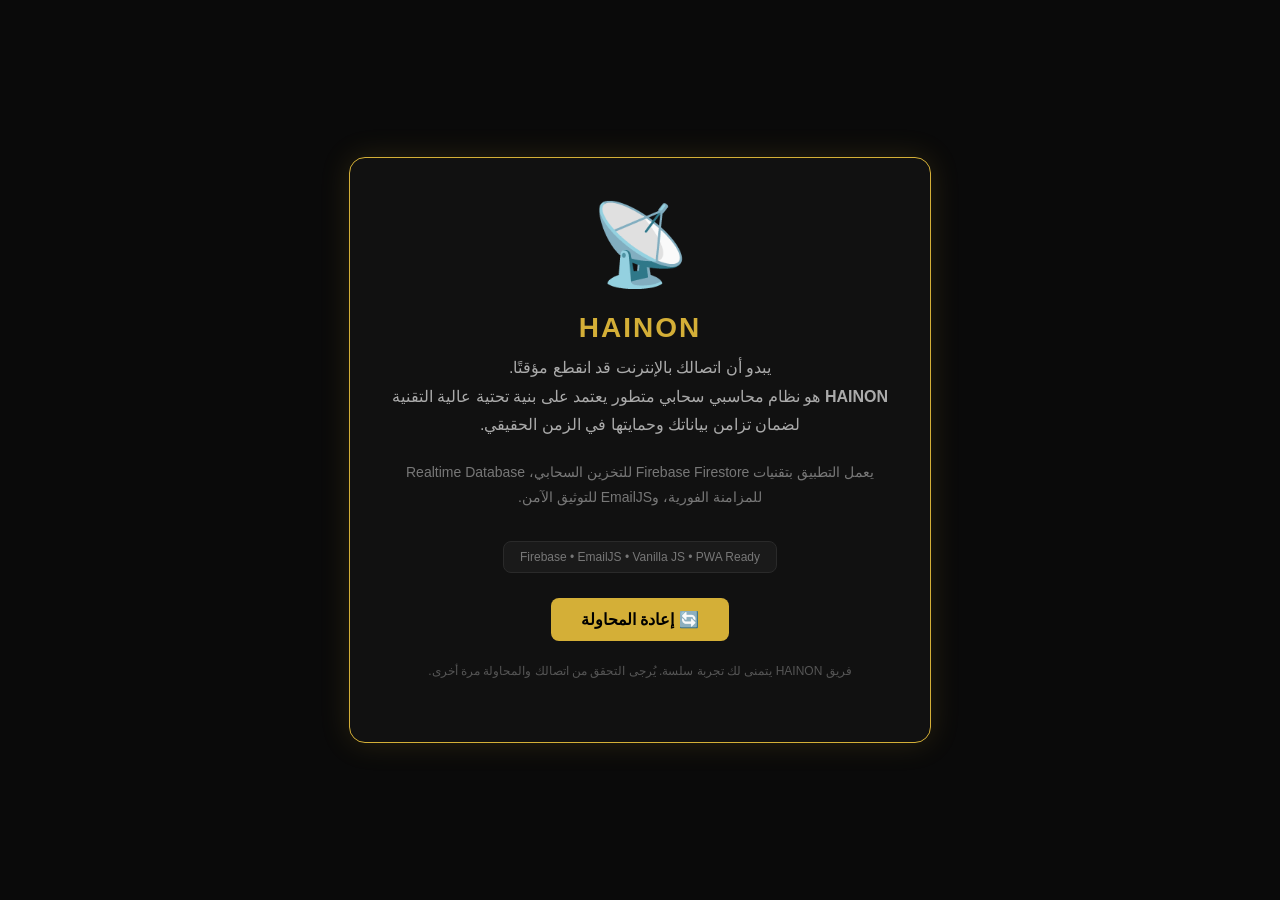
==== offline.html @ d315164a "Create offline.html" ====
<!DOCTYPE html>
<html lang="ar" dir="rtl">
<head>
    <meta charset="UTF-8">
    <meta name="viewport" content="width=device-width, initial-scale=1.0">
    <title>HAINON | غير متصل</title>
    <style>
        body {
            margin: 0;
            padding: 0;
            font-family: 'Cairo', sans-serif;
            background: #0a0a0a;
            color: #F5F5F5;
            display: flex;
            align-items: center;
            justify-content: center;
            height: 100vh;
            text-align: center;
        }
        .offline-container {
            max-width: 500px;
            padding: 40px;
            background: #111;
            border: 1px solid #D4AF37;
            border-radius: 16px;
            box-shadow: 0 0 30px rgba(212, 175, 55, 0.15);
        }
        .offline-icon {
            font-size: 80px;
            color: #D4AF37;
            margin-bottom: 20px;
        }
        h1 {
            color: #D4AF37;
            font-size: 28px;
            margin: 0 0 10px;
            letter-spacing: 2px;
        }
        p {
            color: #AAAAAA;
            font-size: 16px;
            line-height: 1.8;
            margin: 0 0 20px;
        }
        .tech-badge {
            display: inline-block;
            background: #1a1a1a;
            border: 1px solid #2A2A2A;
            padding: 8px 16px;
            border-radius: 8px;
            color: #777;
            font-size: 12px;
            margin-top: 10px;
        }
        .btn-retry {
            display: inline-block;
            padding: 12px 30px;
            background: #D4AF37;
            color: #000;
            font-weight: bold;
            border-radius: 8px;
            text-decoration: none;
            margin-top: 25px;
            transition: 0.3s;
        }
        .btn-retry:hover {
            background: #E8C84A;
        }
    </style>
</head>
<body>
    <div class="offline-container">
        <div class="offline-icon">📡</div>
        <h1>HAINON</h1>
        <p>
            يبدو أن اتصالك بالإنترنت قد انقطع مؤقتًا.<br>
            <strong>HAINON</strong> هو نظام محاسبي سحابي متطور يعتمد على بنية تحتية عالية التقنية لضمان تزامن بياناتك وحمايتها في الزمن الحقيقي.
        </p>
        <p style="font-size:14px; color:#777;">
            يعمل التطبيق بتقنيات Firebase Firestore للتخزين السحابي، Realtime Database للمزامنة الفورية، وEmailJS للتوثيق الآمن.
        </p>
        <div class="tech-badge">Firebase • EmailJS • Vanilla JS • PWA Ready</div>
        <br>
        <a href="javascript:location.reload()" class="btn-retry">🔄 إعادة المحاولة</a>
        <p style="font-size:12px; color:#555; margin-top: 20px;">
            فريق HAINON يتمنى لك تجربة سلسة. يُرجى التحقق من اتصالك والمحاولة مرة أخرى.
        </p>
    </div>
</body>
</html>
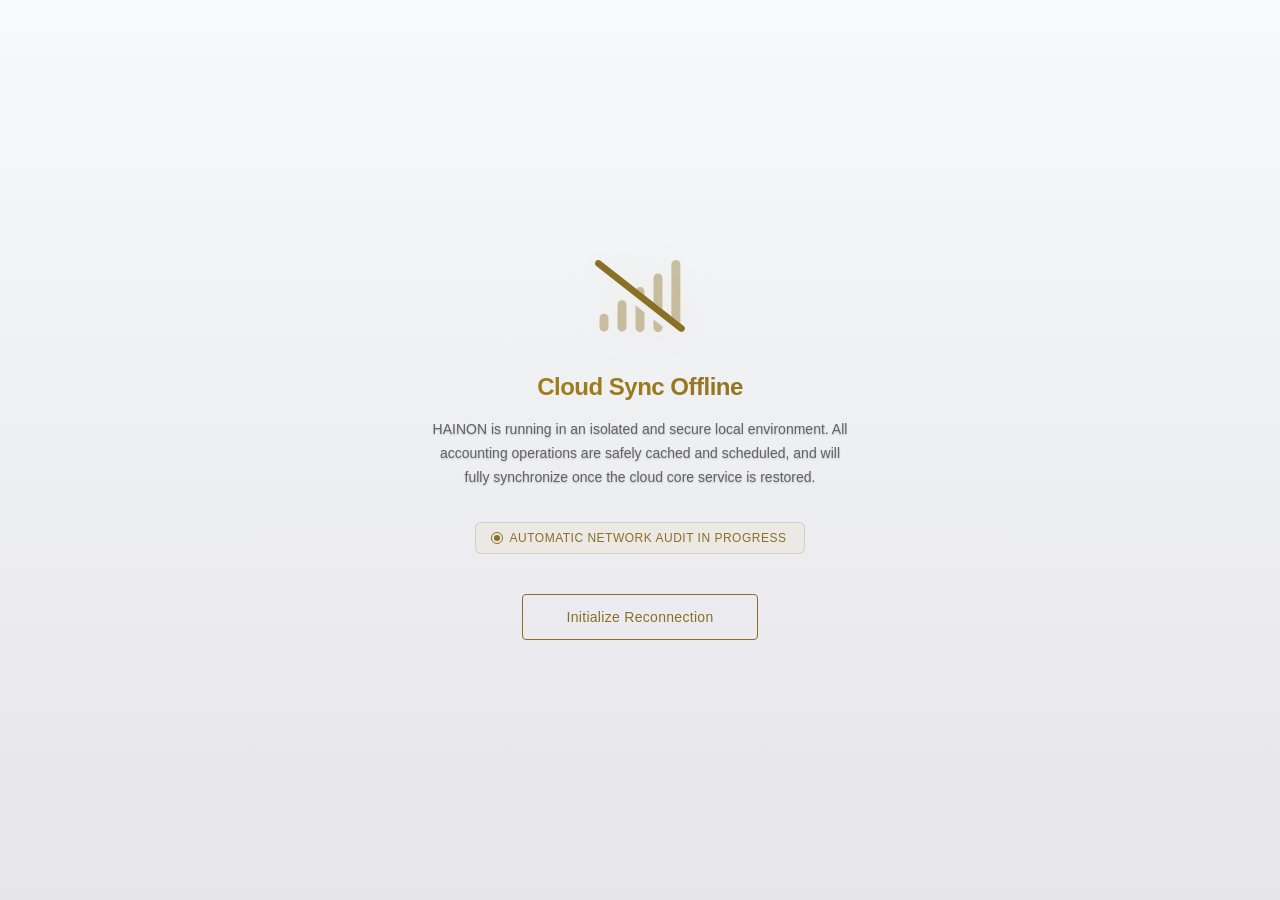
==== commit 48e9a96e: "Update offline.html" ====
--- a/offline.html
+++ b/offline.html
@@ -1,90 +1,211 @@
 <!DOCTYPE html>
-<html lang="ar" dir="rtl">
+<html>
 <head>
-    <meta charset="UTF-8">
-    <meta name="viewport" content="width=device-width, initial-scale=1.0">
-    <title>HAINON | غير متصل</title>
-    <style>
-        body {
-            margin: 0;
-            padding: 0;
-            font-family: 'Cairo', sans-serif;
-            background: #0a0a0a;
-            color: #F5F5F5;
-            display: flex;
-            align-items: center;
-            justify-content: center;
-            height: 100vh;
-            text-align: center;
-        }
-        .offline-container {
-            max-width: 500px;
-            padding: 40px;
-            background: #111;
-            border: 1px solid #D4AF37;
-            border-radius: 16px;
-            box-shadow: 0 0 30px rgba(212, 175, 55, 0.15);
-        }
-        .offline-icon {
-            font-size: 80px;
-            color: #D4AF37;
-            margin-bottom: 20px;
-        }
-        h1 {
-            color: #D4AF37;
-            font-size: 28px;
-            margin: 0 0 10px;
-            letter-spacing: 2px;
-        }
-        p {
-            color: #AAAAAA;
-            font-size: 16px;
-            line-height: 1.8;
-            margin: 0 0 20px;
-        }
-        .tech-badge {
-            display: inline-block;
-            background: #1a1a1a;
-            border: 1px solid #2A2A2A;
-            padding: 8px 16px;
-            border-radius: 8px;
-            color: #777;
-            font-size: 12px;
-            margin-top: 10px;
-        }
-        .btn-retry {
-            display: inline-block;
-            padding: 12px 30px;
-            background: #D4AF37;
-            color: #000;
-            font-weight: bold;
-            border-radius: 8px;
-            text-decoration: none;
-            margin-top: 25px;
-            transition: 0.3s;
-        }
-        .btn-retry:hover {
-            background: #E8C84A;
-        }
-    </style>
+  <meta name="viewport" content="width=device-width, initial-scale=1, user-scalable=no">
+  <title>HAINON - Offline Mode</title>
+  <style type="text/css"> 
+    :root { 
+      --bg-gradient: radial-gradient(circle at center, #141416 0%, #080809 100%);
+      --gold-primary: #D4AF37; 
+      --gold-secondary: #AA8413;
+      --gold-gradient: linear-gradient(135deg, #F3E7C4 0%, #D4AF37 50%, #8A6F27 100%);
+      --text-main: #FFFFFF;
+      --text-muted: #8E8E93;
+      --border-color: rgba(212, 175, 55, 0.15);
+    }
+    
+    [data-theme="light"] { 
+      --bg-gradient: linear-gradient(180deg, #F8F9FA 0%, #E5E5EA 100%);
+      --gold-primary: #8A6F27; 
+      --gold-secondary: #544316;
+      --gold-gradient: linear-gradient(135deg, #AA8413 0%, #8A6F27 100%);
+      --text-main: #1C1C1E;
+      --text-muted: #636366;
+      --border-color: rgba(138, 111, 39, 0.2);
+    }
+
+    html, body { 
+      background: var(--bg-gradient) !important; 
+      transition: background 0.4s ease;
+      margin: 0;
+      padding: 0;
+      height: 100%;
+      display: flex;
+      align-items: center;
+      justify-content: center;
+      -webkit-font-smoothing: antialiased;
+    }
+
+    html, body, button { 
+      font-family: -apple-system, BlinkMacSystemFont, "Segoe UI", Roboto, "Helvetica Neue", Arial, sans-serif; 
+    } 
+
+    .container { 
+      color: var(--text-main); 
+      text-align: center; 
+      padding: 40px 30px;
+      max-width: 480px;
+      width: 100%;
+      box-sizing: border-box;
+      direction: rtl;
+    } 
+
+    .brand-glow {
+      position: relative;
+      display: inline-block;
+      margin-bottom: 35px;
+      animation: smoothPulse 3s infinite ease-in-out;
+    }
+    
+    #logo svg {
+      filter: drop-shadow(0px 4px 20px rgba(212, 175, 55, 0.15));
+    }
+    
+    #logo > svg > g > path { 
+      fill: var(--gold-primary); 
+    }
+
+    @keyframes smoothPulse {
+      0% { transform: scale(1); filter: brightness(1); }
+      50% { transform: scale(1.03); filter: brightness(1.2); }
+      100% { transform: scale(1); filter: brightness(1); }
+    }
+
+    h1 {
+      font-size: 24px;
+      font-weight: 600;
+      letter-spacing: -0.5px;
+      margin: 0 0 16px 0;
+      background: var(--gold-gradient);
+      -webkit-background-clip: text;
+      -webkit-text-fill-color: transparent;
+      line-height: 1.3;
+    }
+
+    p {
+      font-size: 14px;
+      color: var(--text-muted);
+      line-height: 1.7;
+      margin: 0 auto 32px auto;
+      font-weight: 400;
+      text-shadow: 0 1px 2px rgba(0,0,0,0.2);
+    }
+    
+    .status-panel {
+      display: inline-flex;
+      align-items: center;
+      justify-content: center;
+      gap: 10px;
+      font-size: 12px;
+      font-weight: 500;
+      letter-spacing: 0.5px;
+      background: rgba(212, 175, 55, 0.06);
+      color: var(--gold-primary);
+      padding: 8px 18px;
+      border-radius: 6px;
+      border: 1px solid var(--border-color);
+      margin-bottom: 40px;
+      text-transform: uppercase;
+    }
+
+    .radar-indicator {
+      width: 6px;
+      height: 6px;
+      background-color: var(--gold-primary);
+      border-radius: 50%;
+      position: relative;
+    }
+    .radar-indicator::after {
+      content: '';
+      position: absolute;
+      top: -3px; left: -3px; right: -3px; bottom: -3px;
+      border: 1px solid var(--gold-primary);
+      border-radius: 50%;
+      animation: radarScan 1.5s infinite linear;
+    }
+    @keyframes radarScan {
+      0% { transform: scale(1); opacity: 1; }
+      100% { transform: scale(2.5); opacity: 0; }
+    }
+
+    button { 
+      background: transparent;
+      color: var(--gold-primary);
+      border: 1px solid var(--gold-primary);
+      font-size: 14px;
+      font-weight: 500;
+      letter-spacing: 0.3px;
+      border-radius: 4px;
+      padding: 14px 44px; 
+      cursor: pointer;
+      transition: all 0.3s cubic-bezier(0.16, 1, 0.3, 1);
+    }
+    
+    button:hover {
+      background: var(--gold-gradient);
+      color: #000000;
+      border-color: transparent;
+      box-shadow: 0 10px 30px rgba(212, 175, 55, 0.15);
+      transform: translateY(-1px);
+    }
+    
+    button:active {
+      transform: translateY(1px);
+    }
+  </style>
 </head>
 <body>
-    <div class="offline-container">
-        <div class="offline-icon">📡</div>
-        <h1>HAINON</h1>
-        <p>
-            يبدو أن اتصالك بالإنترنت قد انقطع مؤقتًا.<br>
-            <strong>HAINON</strong> هو نظام محاسبي سحابي متطور يعتمد على بنية تحتية عالية التقنية لضمان تزامن بياناتك وحمايتها في الزمن الحقيقي.
-        </p>
-        <p style="font-size:14px; color:#777;">
-            يعمل التطبيق بتقنيات Firebase Firestore للتخزين السحابي، Realtime Database للمزامنة الفورية، وEmailJS للتوثيق الآمن.
-        </p>
-        <div class="tech-badge">Firebase • EmailJS • Vanilla JS • PWA Ready</div>
-        <br>
-        <a href="javascript:location.reload()" class="btn-retry">🔄 إعادة المحاولة</a>
-        <p style="font-size:12px; color:#555; margin-top: 20px;">
-            فريق HAINON يتمنى لك تجربة سلسة. يُرجى التحقق من اتصالك والمحاولة مرة أخرى.
-        </p>
+  <div class="container">
+    <div class="brand-glow">
+      <div id="logo">
+        <svg width="90" height="72" viewBox="0 0 120 96" fill="none" xmlns="http://www.w3.org/2000/svg"><g clip-path="url(#clip0_5510_497)"><path d="M118.275 87.9562L7.27647 0.958312C6.45147 0.313687 5.47272 0 4.50522 0C3.17022 0 1.84459 0.592125 0.959779 1.72294C-0.575284 3.68062 -0.234596 6.51 1.72253 8.04187L112.554 94.8731C114.523 96.4112 117.348 96.0596 118.871 94.1085C120.581 92.325 120.225 89.4937 118.275 87.9562Z" fill="black"/><path opacity="0.4" d="M36 53.8313C32.6869 53.8313 30 56.5163 30 59.6625V89.4937C30 92.8069 32.6869 95.4937 36 95.4937C39.3131 95.4937 42 92.8069 42 89.4937V59.6625C42 56.6813 39.3187 53.8313 36 53.8313ZM54 90C54 93.3131 56.6869 96 60 96C63.3131 96 66 93.3131 66 90V69.8625L54 60.4575V90ZM12 71.8313C8.68687 71.8313 6 74.5163 6 77.6625V89.4937C6 92.8069 8.68687 95.4937 12 95.4937C15.3131 95.4937 18 92.8069 18 89.4937V77.6625C18 74.6813 15.3131 71.8313 12 71.8313ZM60 36C57.9937 36 56.325 37.0313 55.2375 38.55L66 46.9875V42C66 38.6812 63.3187 36 60 36ZM107.831 0C104.518 0 101.831 2.68687 101.831 6V75.2063L113.831 84.6113V6C113.831 2.68687 111.319 0 107.831 0ZM78 90C78 93.3131 80.6869 96 84 96C87.3131 96 90 93.3131 90 90V88.6684L78 79.2634V90ZM84 18C80.6869 18 78 20.6869 78 24V56.3813L90 65.7862V24C90 20.6812 87.3187 18 84 18Z" fill="black"/></g><defs><clipPath id="clip0_5510_497"><rect width="120" height="96" fill="white"/></clipPath></defs></svg>
+      </div>
     </div>
+    
+    <div id="content-area">
+      <h1 id="title">يبدو أن إتصالك بالإنترنيت قد إنقطع</h1>
+      <p id="message">تطبيق HAINON يعمل الآن في بيئة مالية مستقلة ومحمية بالكامل. خوارزميات النظام تقوم بجدولة وحفظ كافة العمليات المحاسبية محلياً، وسيتم دمجها ومزامنتها تلقائياً فور إعادة استقرار الشبكة.</p>
+      
+      <div class="status-panel">
+        <div class="radar-indicator"></div>
+        <span id="badge">جاري فحص بروتوكول الاتصال تلقائياً</span>
+      </div>
+    </div>
+
+    <div>
+      <button id="retryButton" type="button" onclick="location.reload()"> إعادة الإتصال </button>
+    </div>
+  </div>
+
+  <script>
+    var title = document.getElementById('title');
+    var message = document.getElementById('message');
+    var badge = document.getElementById('badge');
+    var retryButton = document.getElementById('retryButton');
+    var container = document.querySelector('.container');
+
+    var userLang = navigator.language.toLowerCase();
+    if (userLang.indexOf('ar') === -1) {
+      container.style.direction = 'ltr';
+      title.innerText = 'Cloud Sync Offline';
+      message.innerHTML = 'HAINON is running in an isolated and secure local environment. All accounting operations are safely cached and scheduled, and will fully synchronize once the cloud core service is restored.';
+      badge.innerText = 'Automatic network audit in progress';
+      retryButton.innerText = 'Initialize Reconnection';
+    }
+
+    function updateDarkMode(){
+      if (window.matchMedia('(prefers-color-scheme: dark)').matches) {
+        document.documentElement.setAttribute("data-theme", "dark");
+      }
+      else {
+        document.documentElement.setAttribute("data-theme", "light");
+      } 
+    }
+    updateDarkMode();
+    if(window.matchMedia){
+      window.matchMedia('(prefers-color-scheme: dark)')
+        .addEventListener('change', updateDarkMode);
+    }
+  </script>
 </body>
 </html>
